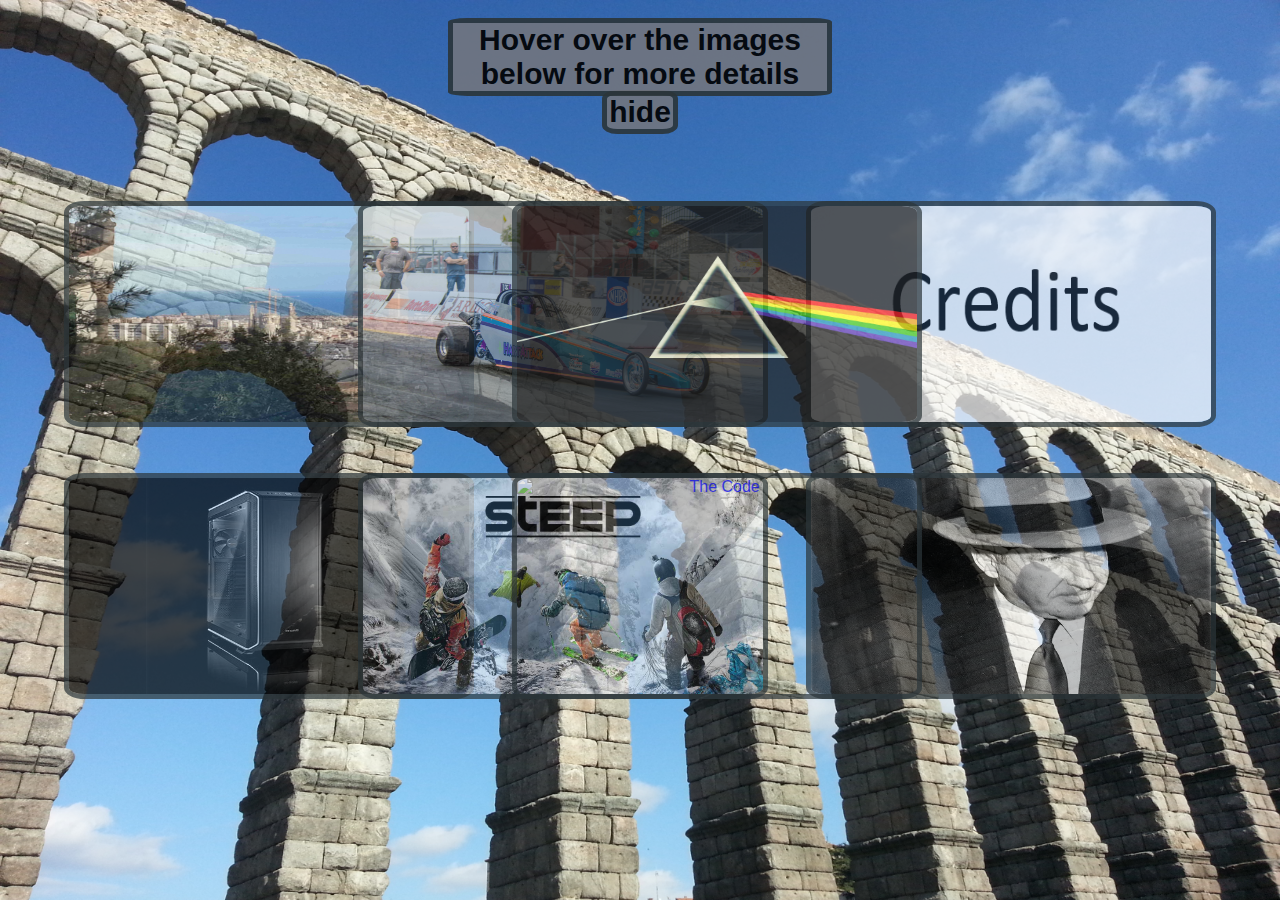
==== index.html @ 281cc941 "Added the entire website" ====
<!DOCTYPE HTML>
<!-- Home Page http://mrdoob.com/lab/javascript/effects/solitaire/index.html-->
<html>
<head>
      <link href='style.css' type='text/css' rel='stylesheet'/>
  <title> All things Dillan </title>
  <script src="https://ajax.googleapis.com/ajax/libs/jquery/3.2.1/jquery.min.js"></script>
  <div class="container">
</head>

<img src="Photos/RomanAquaduct.jpg" alt="background" id="RomanAquaduct">

<img src="Photos/Barcelona.jpg" alt="Photos from my spain trip" id="barcelona" title="Pictures from my Spain study abroad trip">

<img src="Photos/darkbasepro900.jpg" alt="Computer Setup" id="darkbasepro900" title="Custom built pc setup">

<img src="Photos/steep-ncsa-og-image.jpg" alt="Games I play" id="steep" title="Video games I play">

<img src="Photos/dragracing.jpg" alt="Drag Racing" id="dragracing" title="Drag Racing">
<a href="https://csp-nuames-jsimonsen.github.io/wd-6/Dillan_Hart/music">
<img src="Photos/darkside.jpg" alt="Music I like" id="darkside" title="Music I listen to">
</a>
<a href="https://csp-nuames-jsimonsen.github.io/wd-6/Dillan_Hart/code1">
  <img src="http://www.effectiveui.com/blog/wp-content/uploads/2016/01/html-css.jpg" alt="The Code" id="html" title="All of my code">
</a>

<a href="https://csp-nuames-jsimonsen.github.io/wd-6/Dillan_Hart/TonySpagoni">
  <img src="Photos/Tony Spagoni.jpg" alt="The Best Mobsta Eva" id="tony" title="The wild tale of Tony Spagoni">
</a>

<img src="Photos/Credits.PNG" alt="credits" id="credits" title="Credits">



<script>
$(document).ready(function(){
    $("#hide").click(function(){
        $("#header").hide();
    });
    $("#hide").click(function(){
        $("#hide").hide();
    });
    $("#show").click(function(){
        $("#header").show();
    });
});
</script>
<input type="button" id="hide" value="hide">
<div id="header">
  Hover over the images below for more details
</div>
<body style="text-align:center;">



</div>
</html>

<footer>

</Footer>
---- style.css ----
* {
	margin: 0;
	padding: 0;
}
#hide{
	position: absolute;
	top: 10%;
	left:47%;
	right: 47%;
	font-size: 30px;
	font-weight: bold;
	font-family: 'Raleway', sans-serif;
		background-color: rgb(113,117,127);
	border:5px solid rgb(43,53,57);
	border-radius: 20%;
	opacity: 0.9;
}

#hide:hover{
	font-size: 40px;
	font-weight: bold;
	font-family: 'Raleway', sans-serif;
	background-color: rgb(63,67,77);
	border:5px solid rgb(43,53,57);
	border-radius: 20%;
}

#header {
	position: absolute;
	top: 2%;
	background-color: rgb(113,117,127);
	font-size: 30px;
	font-weight: bold;
		font-family: 'Raleway', sans-serif;
		left: 35%;
		right: 35%;
	border-radius: 5%;
	border:5px solid rgb(43,53,57);
	opacity: 0.9;
}


#barcelona{
	opacity: 0; transition: opacity 2s;
  position: absolute;
  opacity: 0.7;
  transition: 0.1s;
  left: 5%;
  top: 22.3%;
  height: 216px;
  width: 400px;
  border-radius: 5%;
  border:5px solid rgb(43,53,57);
	z-index: 46;
}



#barcelona:hover {
    position: absolute;
    opacity: 1;
    transition: 0.1s;
    left: 4%;
		top: 21.5%;
    height: 232.2px;
    width: 440px;
		z-index: 100;
}

#darkbasepro900{
  position: absolute;
  opacity: 0.7;
  transition: 0.1s;
  left: 5%;
  bottom: 22.3%;
  height: 216px;
  width: 400px;
  border-radius: 5%;
  border:5px solid rgb(43,53,57);
	z-index: 47;
}



#darkbasepro900:hover {
    position: absolute;
    opacity: 1;
    transition: 0.1s;
    left: 4%;
		bottom: 21.5%;
    height: 232.2px;
    width: 440px;
		z-index: 100;
}

#steep{
  position: absolute;
  opacity: 0.7;
  transition: 0.1s;
  left: 28%;
  bottom: 22.3%;
  height: 216px;
  width: 400px;
  border-radius: 5%;
  border:5px solid rgb(43,53,57);
	z-index: 48;
}



#steep:hover {
    position: absolute;
    opacity: 1;
    transition: 0.1s;
    left: 27%;
		bottom: 21.5%;
    height: 232.2px;
    width: 440px;
		z-index: 100;
}

#dragracing{
  position: absolute;
  opacity: 0.7;
  transition: 0.1s;
  left: 28%;
  top: 22.3%;
  height: 216px;
  width: 400px;
  border-radius: 5%;
  border:5px solid rgb(43,53,57);
	z-index: 49;
}



#dragracing:hover {
    position: absolute;
    opacity: 1;
    transition: 0.1s;
    left: 27%;
		top: 21.5%;
    height: 232.2px;
    width: 440px;
		z-index: 100;
}

#darkside{
  position: absolute;
  opacity: 0.7;
  transition: 0.1s;
  right: 28%;
  top: 22.3%;
  height: 216px;
  width: 400px;
  border-radius: 5%;
  border:5px solid rgb(43,53,57);
			z-index: 50;
}

#darkside:hover {
    position: absolute;
    opacity: 1;
    transition: 0.1s;
    right: 27%;
		top: 21.5%;
    height: 232.2px;
    width: 440px;
		z-index: 100;
}
#html{
  position: absolute;
  opacity: 0.7;
  transition: 0.1s;
  right: 28%;
  bottom: 22.3%;
  height: 216px;
  width: 400px;
  border-radius: 5%;
  border:5px solid rgb(43,53,57);
			z-index: 50;
}

#html:hover {
    position: absolute;
    opacity: 1;
    transition: 0.1s;
    right: 27%;
		bottom: 21.5%;
    height: 232.2px;
    width: 440px;
		z-index: 100;
}

#tony{
	opacity: 0; transition: opacity 2s;
  position: absolute;
  opacity: 0.7;
  transition: 0.1s;
  right: 5%;
  bottom: 22.3%;
  height: 216px;
  width: 400px;
  border-radius: 5%;
  border:5px solid rgb(43,53,57);
	z-index: 46;
}



#tony:hover {
    position: absolute;
    opacity: 1;
    transition: 0.1s;
    right: 4%;
		bottom: 21.5%;
    height: 232.2px;
    width: 440px;
		z-index: 100;
}

#credits{
	opacity: 0; transition: opacity 2s;
  position: absolute;
  opacity: 0.7;
  transition: 0.1s;
  right: 5%;
  top: 22.3%;
  height: 216px;
  width: 400px;
  border-radius: 5%;
  border:5px solid rgb(43,53,57);
	z-index: 46;
}



#Credits:hover {
    position: absolute;
    opacity: 1;
    transition: 0.1s;
    right: 4%;
		top: 21.5%;
    height: 232.2px;
    width: 440px;
		z-index: 100;
}

#RomanAquaduct{
  position: absolute;
  z-index: -1;
  width:100%;
  height:100%;
  top: 0%;
  left: 0%;
  opacity: 1;
}


body {
  background-color: rgba(0,100,255,0.65);
	font-family: 'Raleway', sans-serif;
	overflow: hidden;
}




h1 {
  color: #fff;
  font-family: 'LucidaConsole', monospace;
  font-size: 52px;
  font-weight: 900;
  text-align: center;
  text-shadow: 0px 2px 4px rgba(34,62,66,.75);
}

table {
    border-collapse: collapse;
}

table, td, th {
    border: 1px solid black;
}
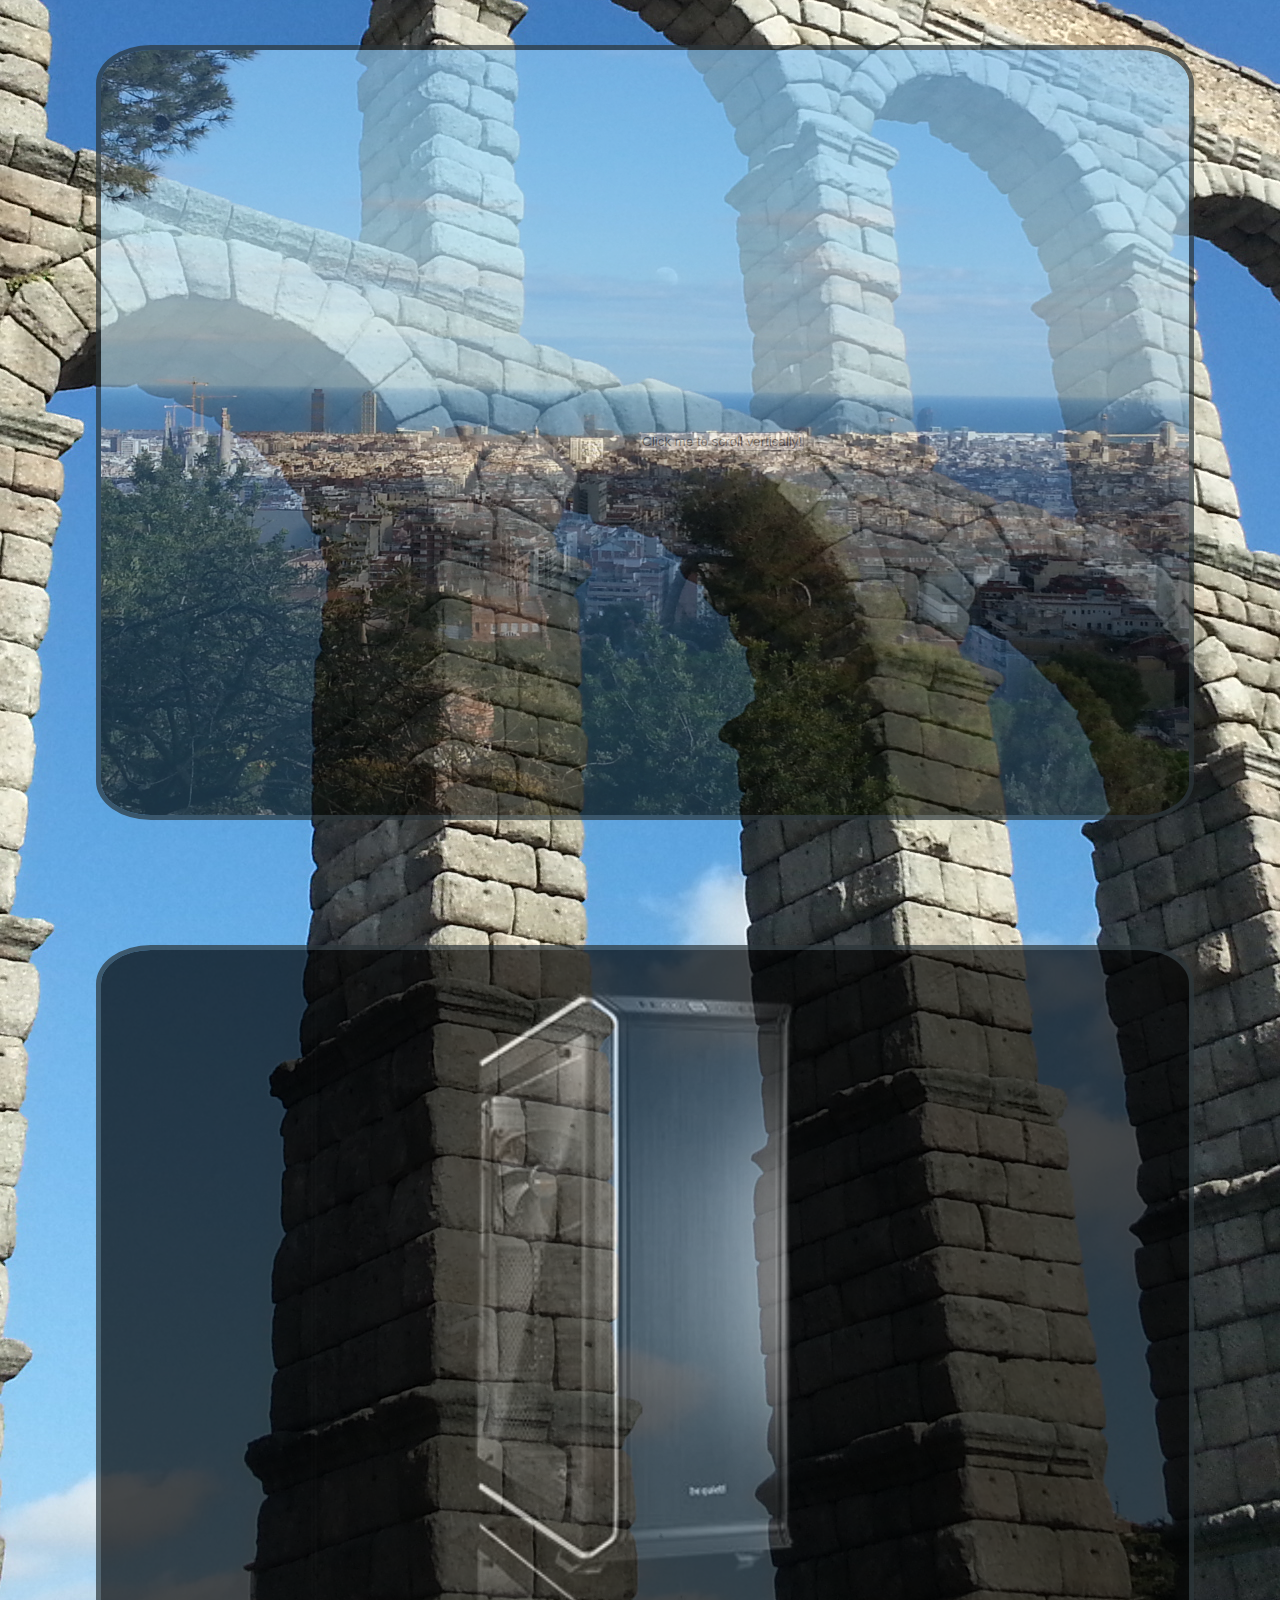
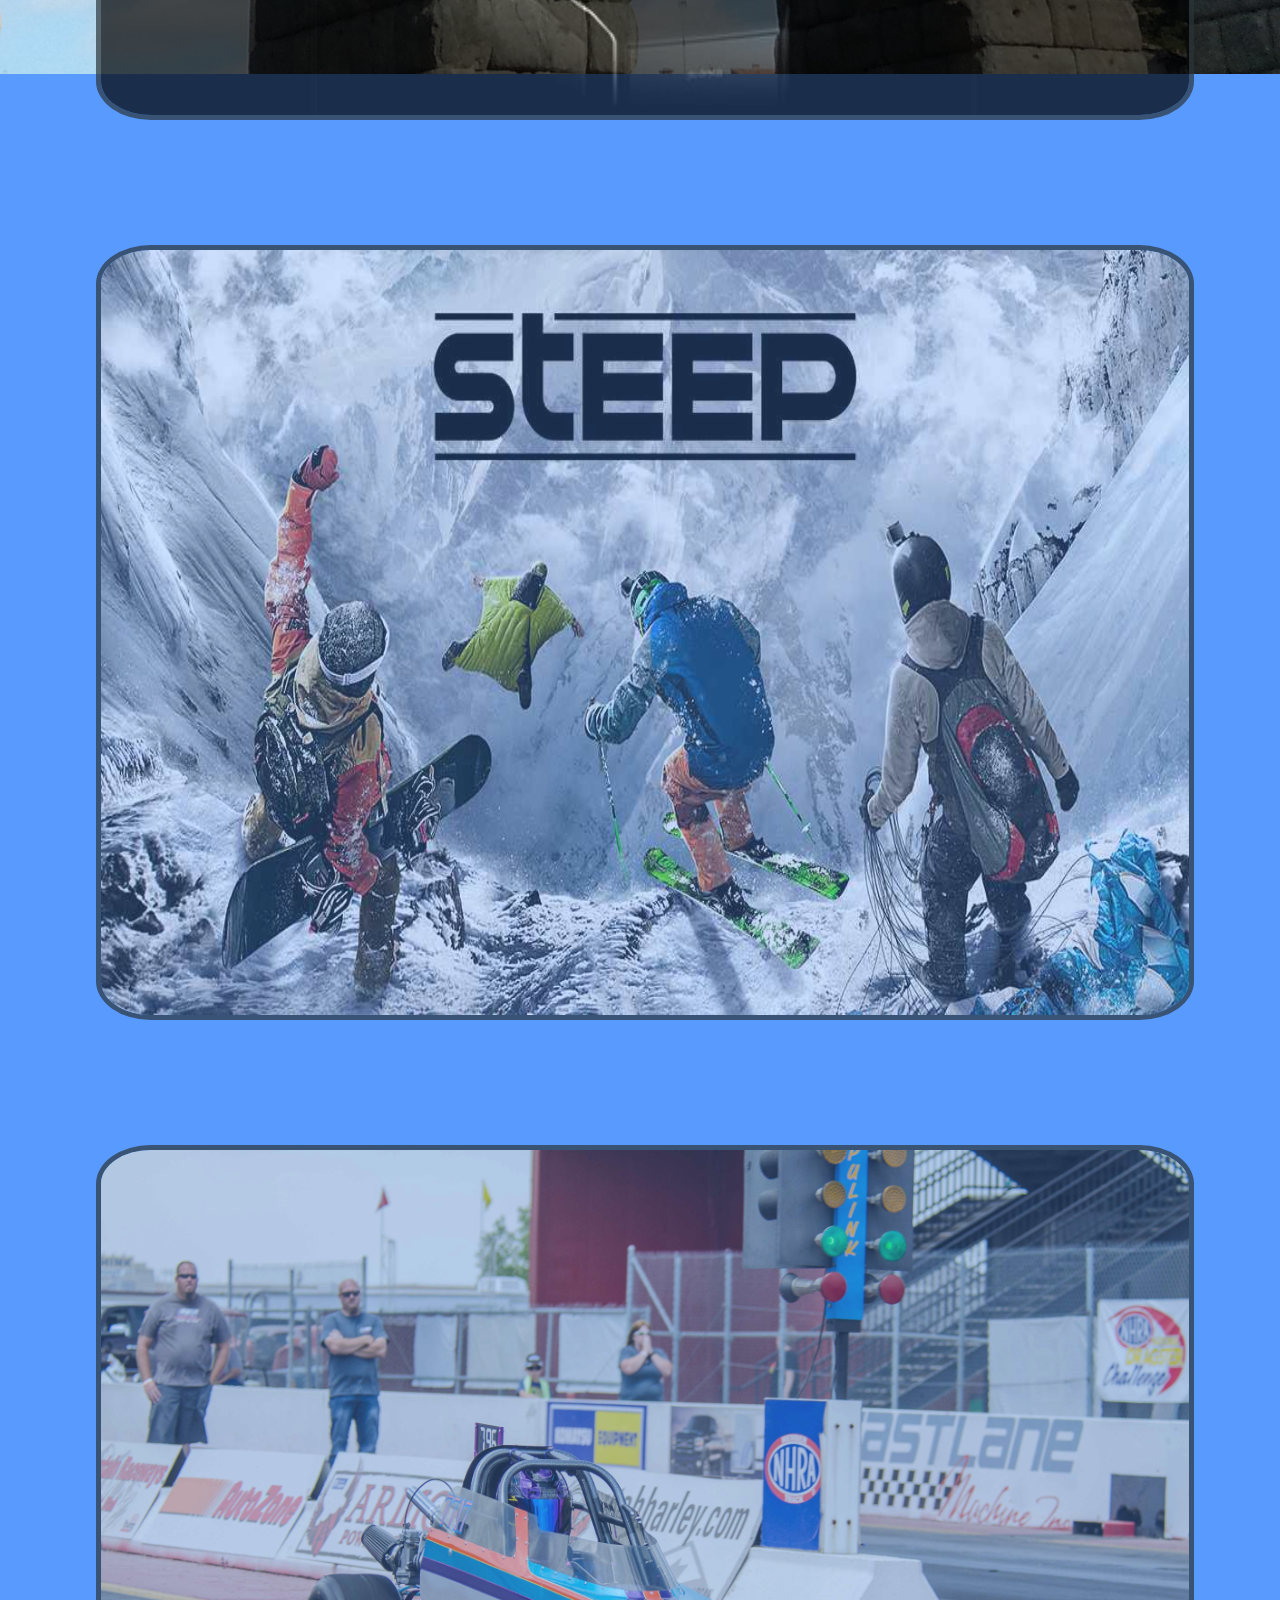
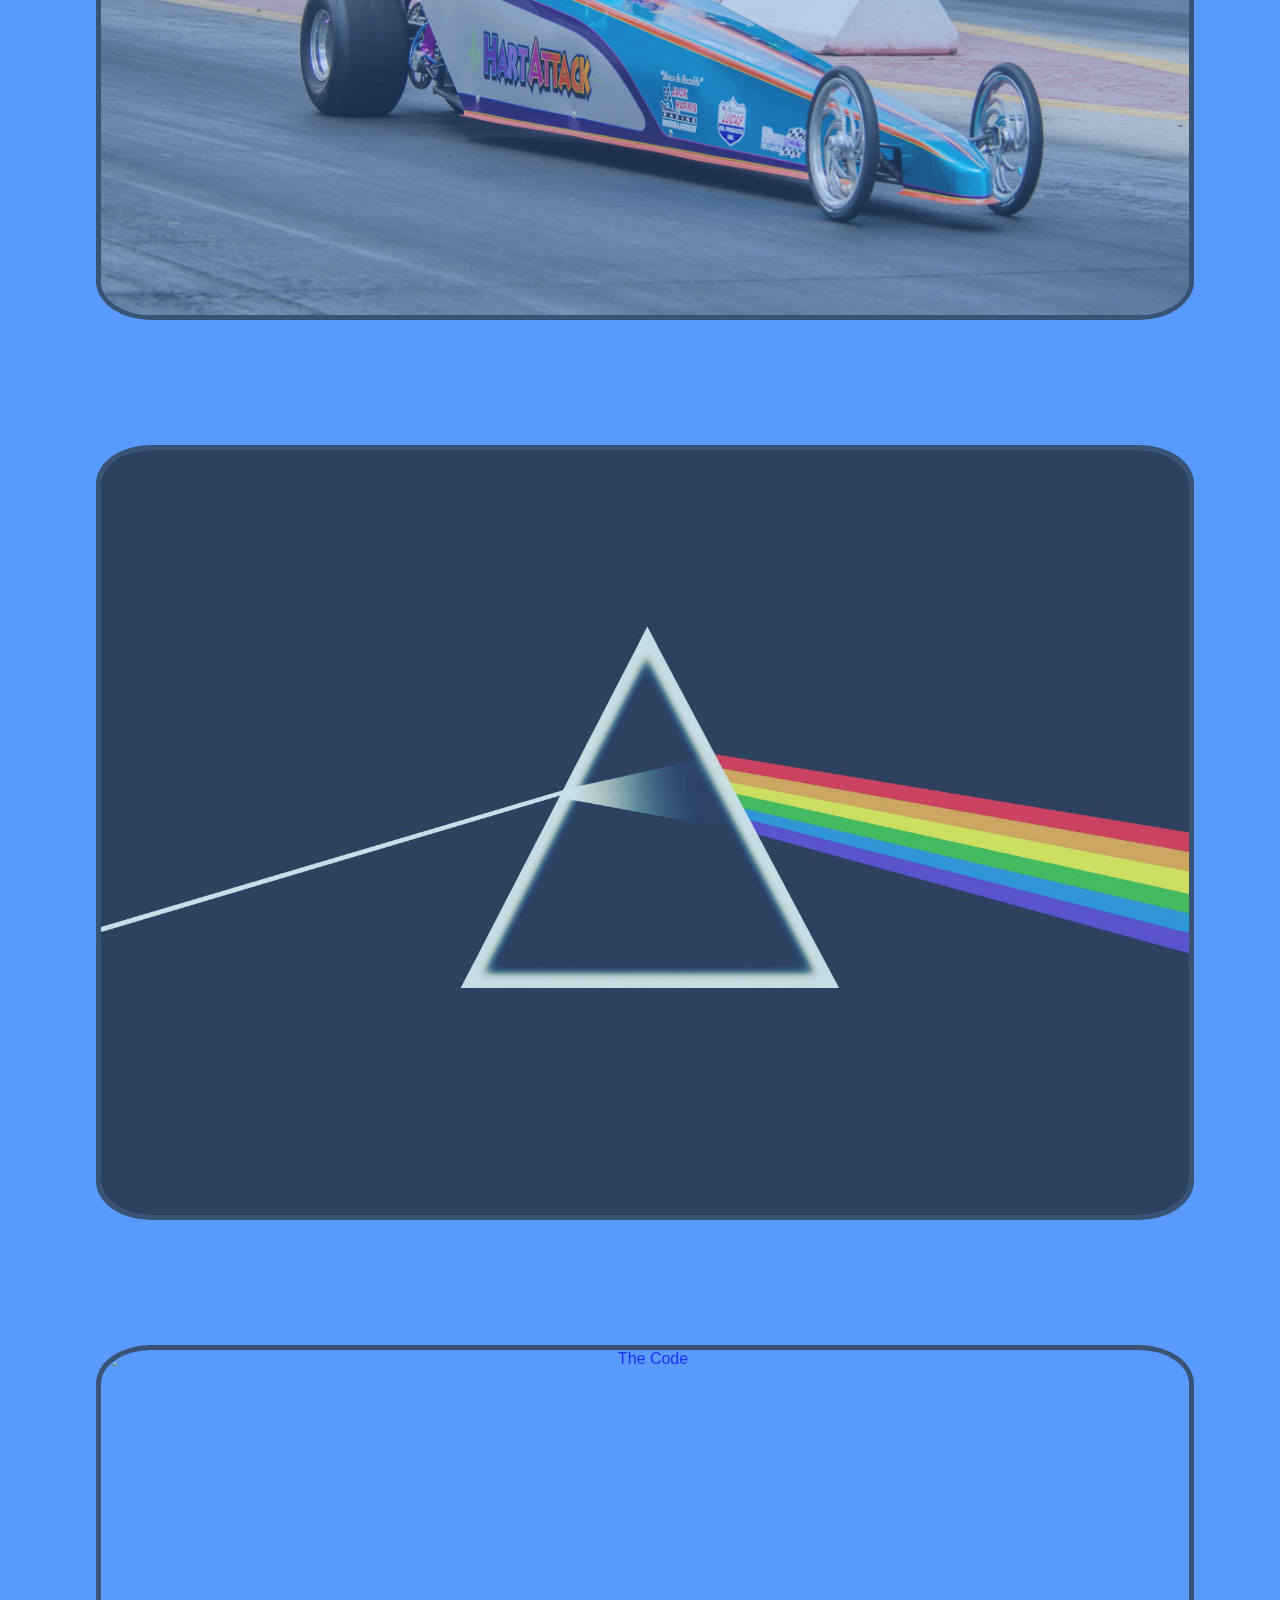
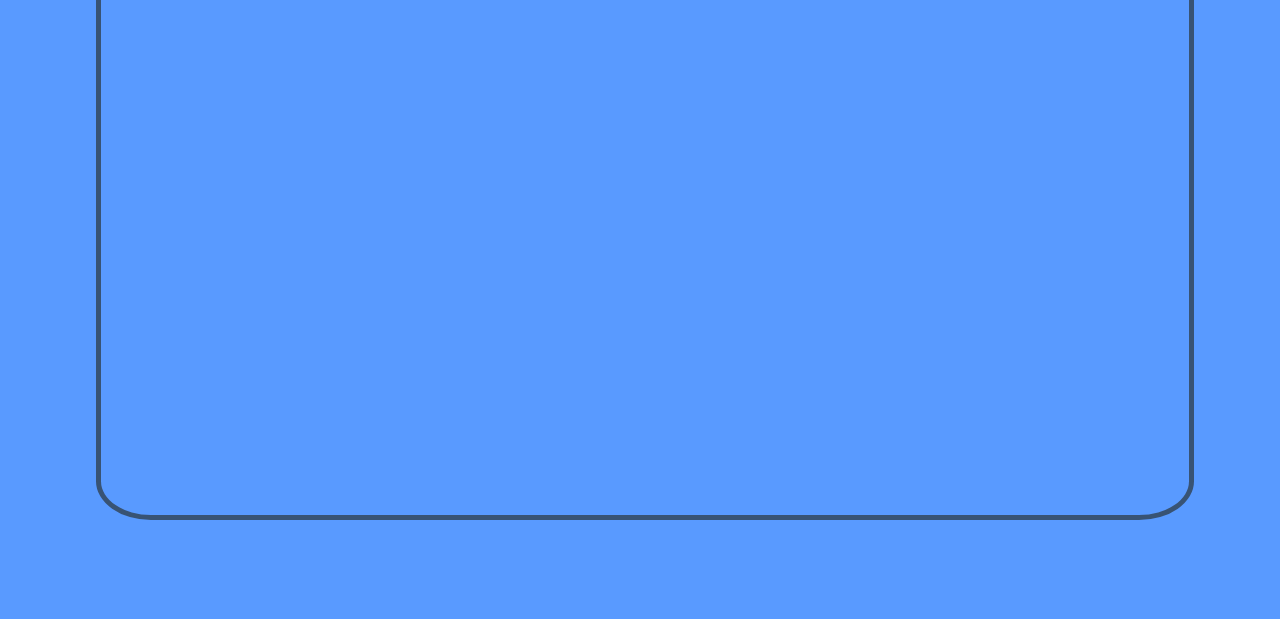
==== commit c8c57e78: "work" ====
--- a/index.html
+++ b/index.html
@@ -8,50 +8,25 @@
   <div class="container">
 </head>
 
-<img src="Photos/RomanAquaduct.jpg" alt="background" id="RomanAquaduct">
-
 <img src="Photos/Barcelona.jpg" alt="Photos from my spain trip" id="barcelona" title="Pictures from my Spain study abroad trip">
-
+<button onclick="scrollWin()" style="position:fixed;" id="scrolld">Click me to scroll vertically!</button>
+<br><br>
 <img src="Photos/darkbasepro900.jpg" alt="Computer Setup" id="darkbasepro900" title="Custom built pc setup">
 
 <img src="Photos/steep-ncsa-og-image.jpg" alt="Games I play" id="steep" title="Video games I play">
 
 <img src="Photos/dragracing.jpg" alt="Drag Racing" id="dragracing" title="Drag Racing">
-<a href="https://csp-nuames-jsimonsen.github.io/wd-6/Dillan_Hart/music">
+<a href="https://dillanhart.github.io/dillanhart/music">
 <img src="Photos/darkside.jpg" alt="Music I like" id="darkside" title="Music I listen to">
 </a>
-<a href="https://csp-nuames-jsimonsen.github.io/wd-6/Dillan_Hart/code1">
+<a href="https://dillanhart.github.io/dillanhart/code1">
   <img src="http://www.effectiveui.com/blog/wp-content/uploads/2016/01/html-css.jpg" alt="The Code" id="html" title="All of my code">
 </a>
+<img src="Photos/Barcelona.jpg" id="hidden">
 
-<a href="https://csp-nuames-jsimonsen.github.io/wd-6/Dillan_Hart/TonySpagoni">
-  <img src="Photos/Tony Spagoni.jpg" alt="The Best Mobsta Eva" id="tony" title="The wild tale of Tony Spagoni">
-</a>
-
-<img src="Photos/Credits.PNG" alt="credits" id="credits" title="Credits">
-
-
-
-<script>
-$(document).ready(function(){
-    $("#hide").click(function(){
-        $("#header").hide();
-    });
-    $("#hide").click(function(){
-        $("#hide").hide();
-    });
-    $("#show").click(function(){
-        $("#header").show();
-    });
-});
-</script>
-<input type="button" id="hide" value="hide">
-<div id="header">
-  Hover over the images below for more details
-</div>
 <body style="text-align:center;">
 
-
+</script>
 
 </div>
 </html>
--- a/style.css
+++ b/style.css
@@ -2,265 +2,216 @@
 	margin: 0;
 	padding: 0;
 }
-#hide{
-	position: absolute;
-	top: 10%;
-	left:47%;
-	right: 47%;
-	font-size: 30px;
-	font-weight: bold;
-	font-family: 'Raleway', sans-serif;
-		background-color: rgb(113,117,127);
-	border:5px solid rgb(43,53,57);
-	border-radius: 20%;
-	opacity: 0.9;
-}
-
-#hide:hover{
-	font-size: 40px;
-	font-weight: bold;
-	font-family: 'Raleway', sans-serif;
-	background-color: rgb(63,67,77);
-	border:5px solid rgb(43,53,57);
-	border-radius: 20%;
-}
-
-#header {
-	position: absolute;
-	top: 2%;
-	background-color: rgb(113,117,127);
-	font-size: 30px;
-	font-weight: bold;
-		font-family: 'Raleway', sans-serif;
-		left: 35%;
-		right: 35%;
-	border-radius: 5%;
-	border:5px solid rgb(43,53,57);
-	opacity: 0.9;
-}
-
-
+
+#hidden{
+	position: absolute;
+  opacity: 0;
+  transition: 0.1s;
+  left: 7.5%;
+  top: 600%;
+  height: 1%;
+  width: 85%;
+  border-radius: 5%;
+  border:5px solid rgb(43,53,57);
+	z-index: 47;
+}
 #barcelona{
-	opacity: 0; transition: opacity 2s;
-  position: absolute;
+	position: absolute;
   opacity: 0.7;
   transition: 0.1s;
-  left: 5%;
-  top: 22.3%;
-  height: 216px;
-  width: 400px;
+  left: 7.5%;
+  top: 5%;
+  height: 85%;
+  width: 85%;
   border-radius: 5%;
   border:5px solid rgb(43,53,57);
-	z-index: 46;
-}
-
-
+	z-index: 47;
+}
 
 #barcelona:hover {
     position: absolute;
     opacity: 1;
     transition: 0.1s;
-    left: 4%;
-		top: 21.5%;
-    height: 232.2px;
-    width: 440px;
+    left: 3%;
+		top: 3%;
+    height: 94%;
+    width: 94%;
 		z-index: 100;
 }
 
+
 #darkbasepro900{
-  position: absolute;
-  opacity: 0.7;
-  transition: 0.1s;
-  left: 5%;
-  bottom: 22.3%;
-  height: 216px;
-  width: 400px;
-  border-radius: 5%;
-  border:5px solid rgb(43,53,57);
+	position: absolute;
+	opacity: 0.7;
+	transition: 0.1s;
+	left: 7.5%;
+	top: 105%;
+	height: 85%;
+	width: 85%;
+	border-radius: 5%;
+	border:5px solid rgb(43,53,57);
 	z-index: 47;
 }
 
 
 
 #darkbasepro900:hover {
-    position: absolute;
-    opacity: 1;
-    transition: 0.1s;
-    left: 4%;
-		bottom: 21.5%;
-    height: 232.2px;
-    width: 440px;
-		z-index: 100;
+	position: absolute;
+	opacity: 1;
+	transition: 0.1s;
+	left: 3%;
+	top: 103%;
+	height: 94%;
+	width: 94%;
+	z-index: 100;
 }
 
 #steep{
-  position: absolute;
-  opacity: 0.7;
-  transition: 0.1s;
-  left: 28%;
-  bottom: 22.3%;
-  height: 216px;
-  width: 400px;
-  border-radius: 5%;
-  border:5px solid rgb(43,53,57);
-	z-index: 48;
+	position: absolute;
+	opacity: 0.7;
+	transition: 0.1s;
+	left: 7.5%;
+	top: 205%;
+	height: 85%;
+	width: 85%;
+	border-radius: 5%;
+	border:5px solid rgb(43,53,57);
+	z-index: 47;
 }
 
 
 
 #steep:hover {
-    position: absolute;
-    opacity: 1;
-    transition: 0.1s;
-    left: 27%;
-		bottom: 21.5%;
-    height: 232.2px;
-    width: 440px;
-		z-index: 100;
+	position: absolute;
+	opacity: 1;
+	transition: 0.1s;
+	left: 3%;
+	top: 203%;
+	height: 94%;
+	width: 94%;
+	z-index: 100;
 }
 
 #dragracing{
-  position: absolute;
-  opacity: 0.7;
-  transition: 0.1s;
-  left: 28%;
-  top: 22.3%;
-  height: 216px;
-  width: 400px;
-  border-radius: 5%;
-  border:5px solid rgb(43,53,57);
-	z-index: 49;
+	position: absolute;
+	opacity: 0.7;
+	transition: 0.1s;
+	left: 7.5%;
+	top: 305%;
+	height: 85%;
+	width: 85%;
+	border-radius: 5%;
+	border:5px solid rgb(43,53,57);
+	z-index: 47;
 }
 
 
 
 #dragracing:hover {
-    position: absolute;
-    opacity: 1;
-    transition: 0.1s;
-    left: 27%;
-		top: 21.5%;
-    height: 232.2px;
-    width: 440px;
-		z-index: 100;
+	position: absolute;
+	opacity: 1;
+	transition: 0.1s;
+	left: 3%;
+	top: 303%;
+	height: 94%;
+	width: 94%;
+	z-index: 100;
 }
 
 #darkside{
-  position: absolute;
-  opacity: 0.7;
-  transition: 0.1s;
-  right: 28%;
-  top: 22.3%;
-  height: 216px;
-  width: 400px;
-  border-radius: 5%;
-  border:5px solid rgb(43,53,57);
-			z-index: 50;
+	position: absolute;
+	opacity: 0.7;
+	transition: 0.1s;
+	left: 7.5%;
+	top: 405%;
+	height: 85%;
+	width: 85%;
+	border-radius: 5%;
+	border:5px solid rgb(43,53,57);
+	z-index: 47;
 }
 
 #darkside:hover {
-    position: absolute;
-    opacity: 1;
-    transition: 0.1s;
-    right: 27%;
-		top: 21.5%;
-    height: 232.2px;
-    width: 440px;
-		z-index: 100;
+	position: absolute;
+	opacity: 1;
+	transition: 0.1s;
+	left: 3%;
+	top: 403%;
+	height: 94%;
+	width: 94%;
+	z-index: 100;
 }
 #html{
-  position: absolute;
-  opacity: 0.7;
-  transition: 0.1s;
-  right: 28%;
-  bottom: 22.3%;
-  height: 216px;
-  width: 400px;
-  border-radius: 5%;
-  border:5px solid rgb(43,53,57);
-			z-index: 50;
-}
+	position: absolute;
+	opacity: 0.7;
+	transition: 0.1s;
+	left: 7.5%;
+	top: 505%;
+	height: 85%;
+	width: 85%;
+	border-radius: 5%;
+	border:5px solid rgb(43,53,57);
+	z-index: 47;
+}
+
 
 #html:hover {
-    position: absolute;
-    opacity: 1;
-    transition: 0.1s;
-    right: 27%;
-		bottom: 21.5%;
-    height: 232.2px;
-    width: 440px;
-		z-index: 100;
+	position: absolute;
+	opacity: 1;
+	transition: 0.1s;
+	left: 3%;
+	top: 503%;
+	height: 94%;
+	width: 94%;
+	z-index: 100;
 }
 
 #tony{
-	opacity: 0; transition: opacity 2s;
-  position: absolute;
-  opacity: 0.7;
-  transition: 0.1s;
-  right: 5%;
-  bottom: 22.3%;
-  height: 216px;
-  width: 400px;
-  border-radius: 5%;
-  border:5px solid rgb(43,53,57);
-	z-index: 46;
+	position: absolute;
+	opacity: 0.7;
+	transition: 0.1s;
+	left: 7.5%;
+	top: 605%;
+	height: 85%;
+	width: 85%;
+	border-radius: 5%;
+	border:5px solid rgb(43,53,57);
+	z-index: 47;
+}
 }
 
 
 
 #tony:hover {
-    position: absolute;
-    opacity: 1;
-    transition: 0.1s;
-    right: 4%;
-		bottom: 21.5%;
-    height: 232.2px;
-    width: 440px;
-		z-index: 100;
-}
-
-#credits{
-	opacity: 0; transition: opacity 2s;
-  position: absolute;
-  opacity: 0.7;
-  transition: 0.1s;
-  right: 5%;
-  top: 22.3%;
-  height: 216px;
-  width: 400px;
-  border-radius: 5%;
-  border:5px solid rgb(43,53,57);
-	z-index: 46;
-}
-
-
-
-#Credits:hover {
-    position: absolute;
-    opacity: 1;
-    transition: 0.1s;
-    right: 4%;
-		top: 21.5%;
-    height: 232.2px;
-    width: 440px;
-		z-index: 100;
-}
-
-#RomanAquaduct{
-  position: absolute;
-  z-index: -1;
-  width:100%;
-  height:100%;
-  top: 0%;
-  left: 0%;
-  opacity: 1;
-}
-
+	position: absolute;
+	opacity: 1;
+	transition: 0.1s;
+	left: 3%;
+	top: 603%;
+	height: 94%;
+	width: 94%;
+	z-index: 100;
+}
+
+
+
+html, body {
+	height: 100%;
+	width: 100%;
+}
 
 body {
+  background-image: url(Photos/RomanAquaduct.jpg);
+  background-repeat: no-repeat;
+  background-attachment: fixed;
+  background-position: center;
+	align-items: center;
   background-color: rgba(0,100,255,0.65);
+	display: flex;
 	font-family: 'Raleway', sans-serif;
-	overflow: hidden;
+	flex-direction: column;
+	justify-content: center;
+overflow: visible;
 }
 
 
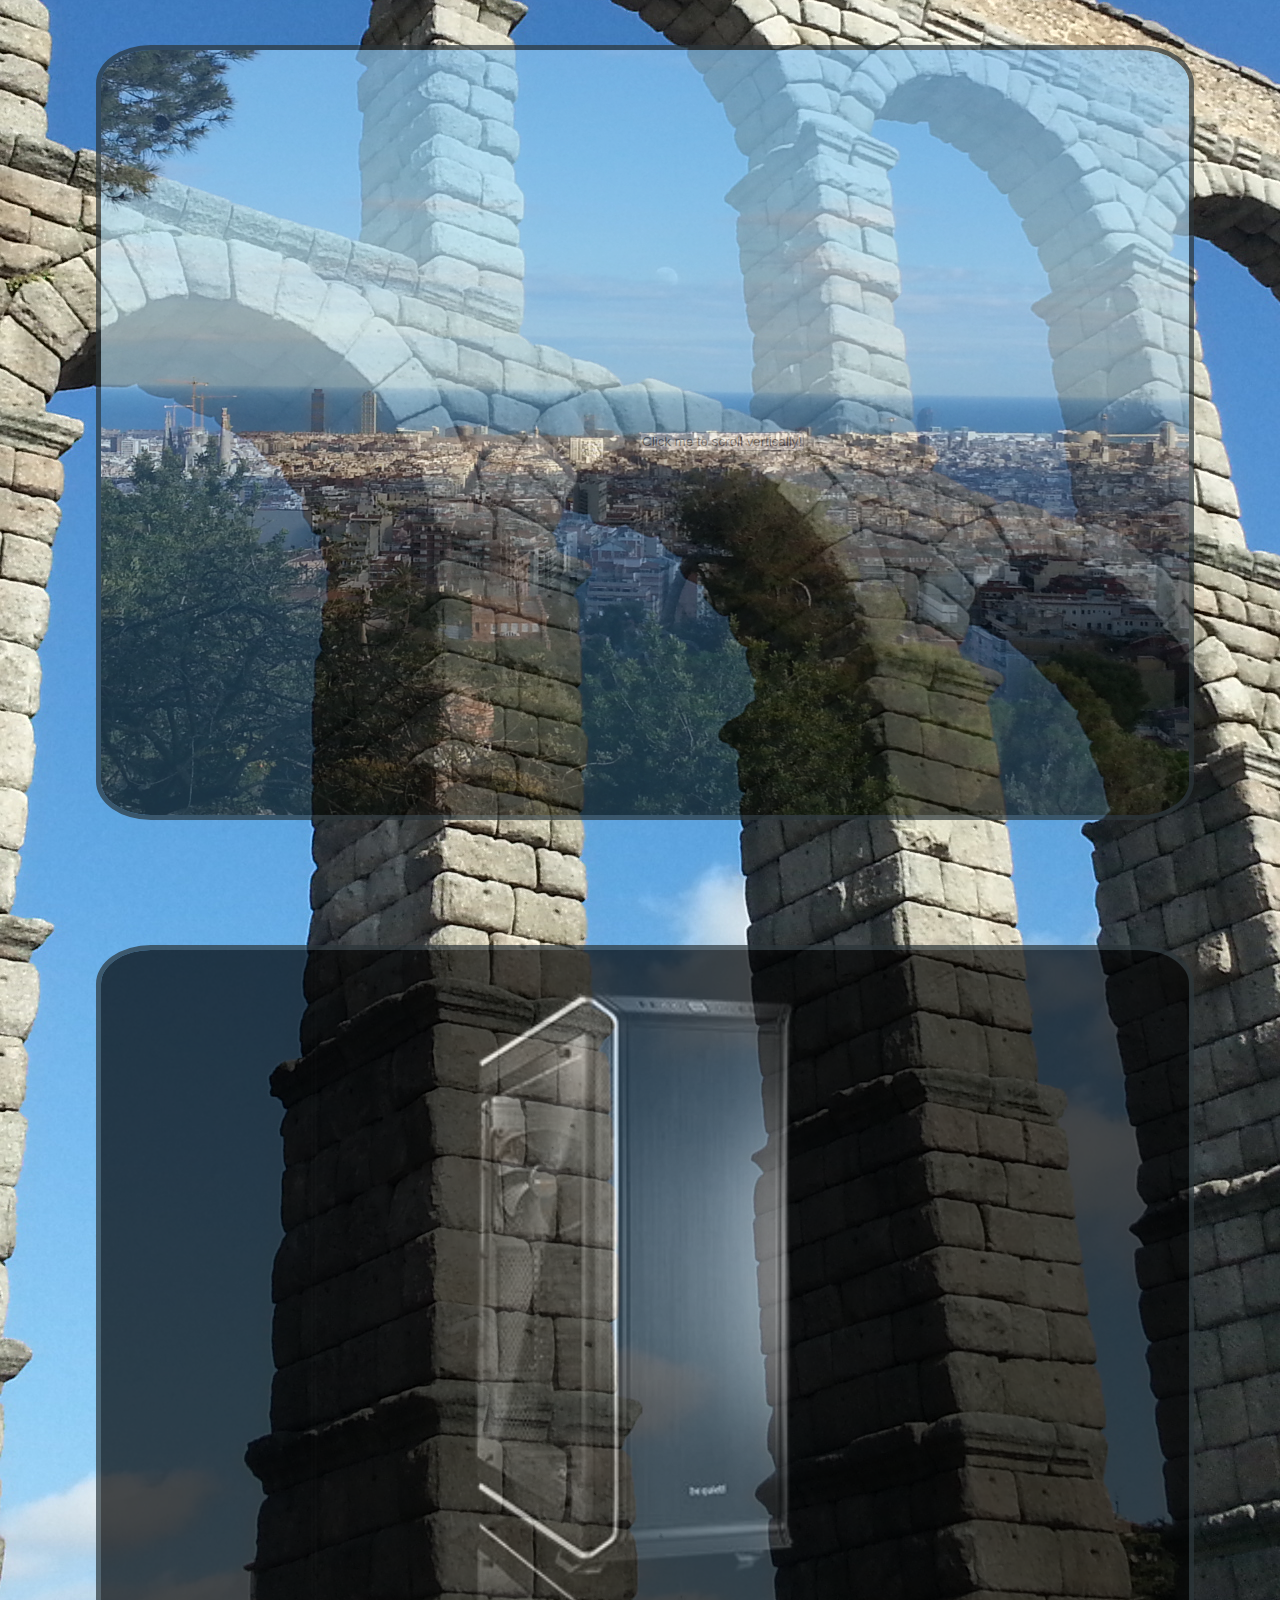
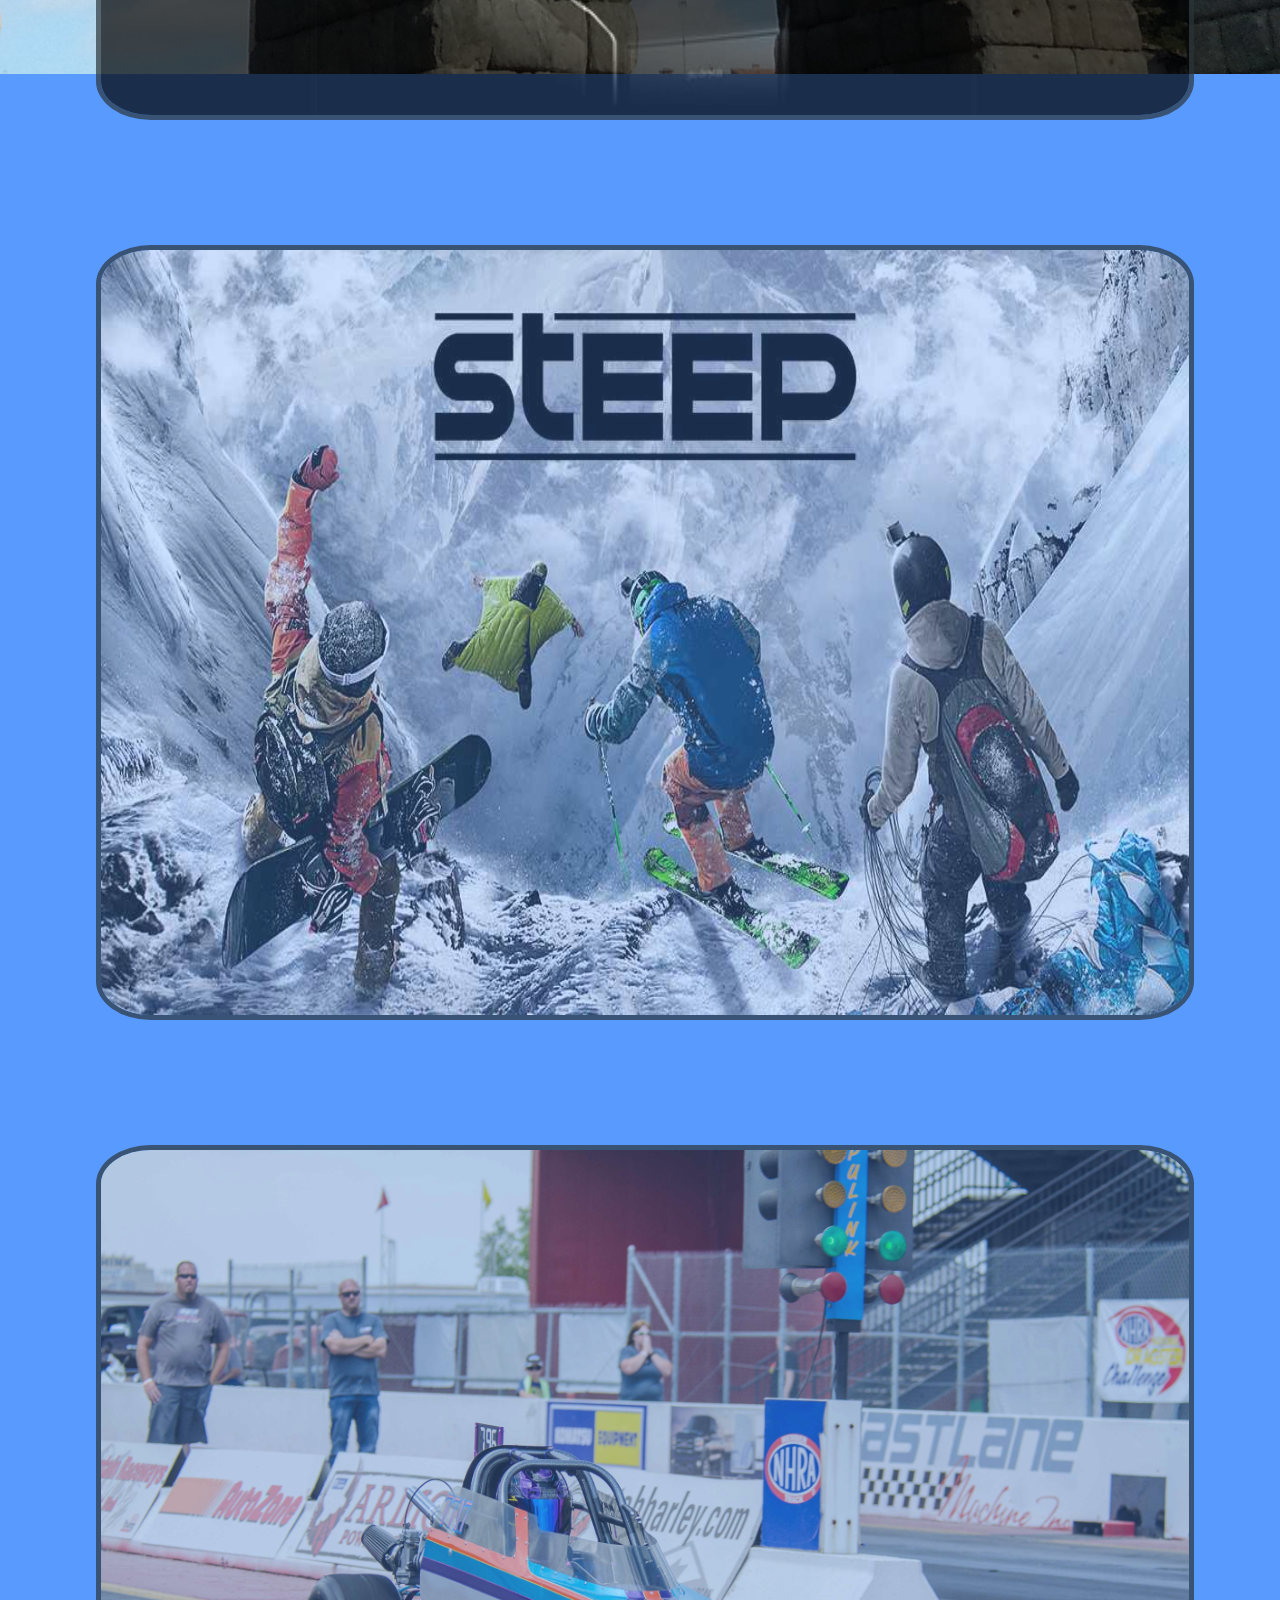
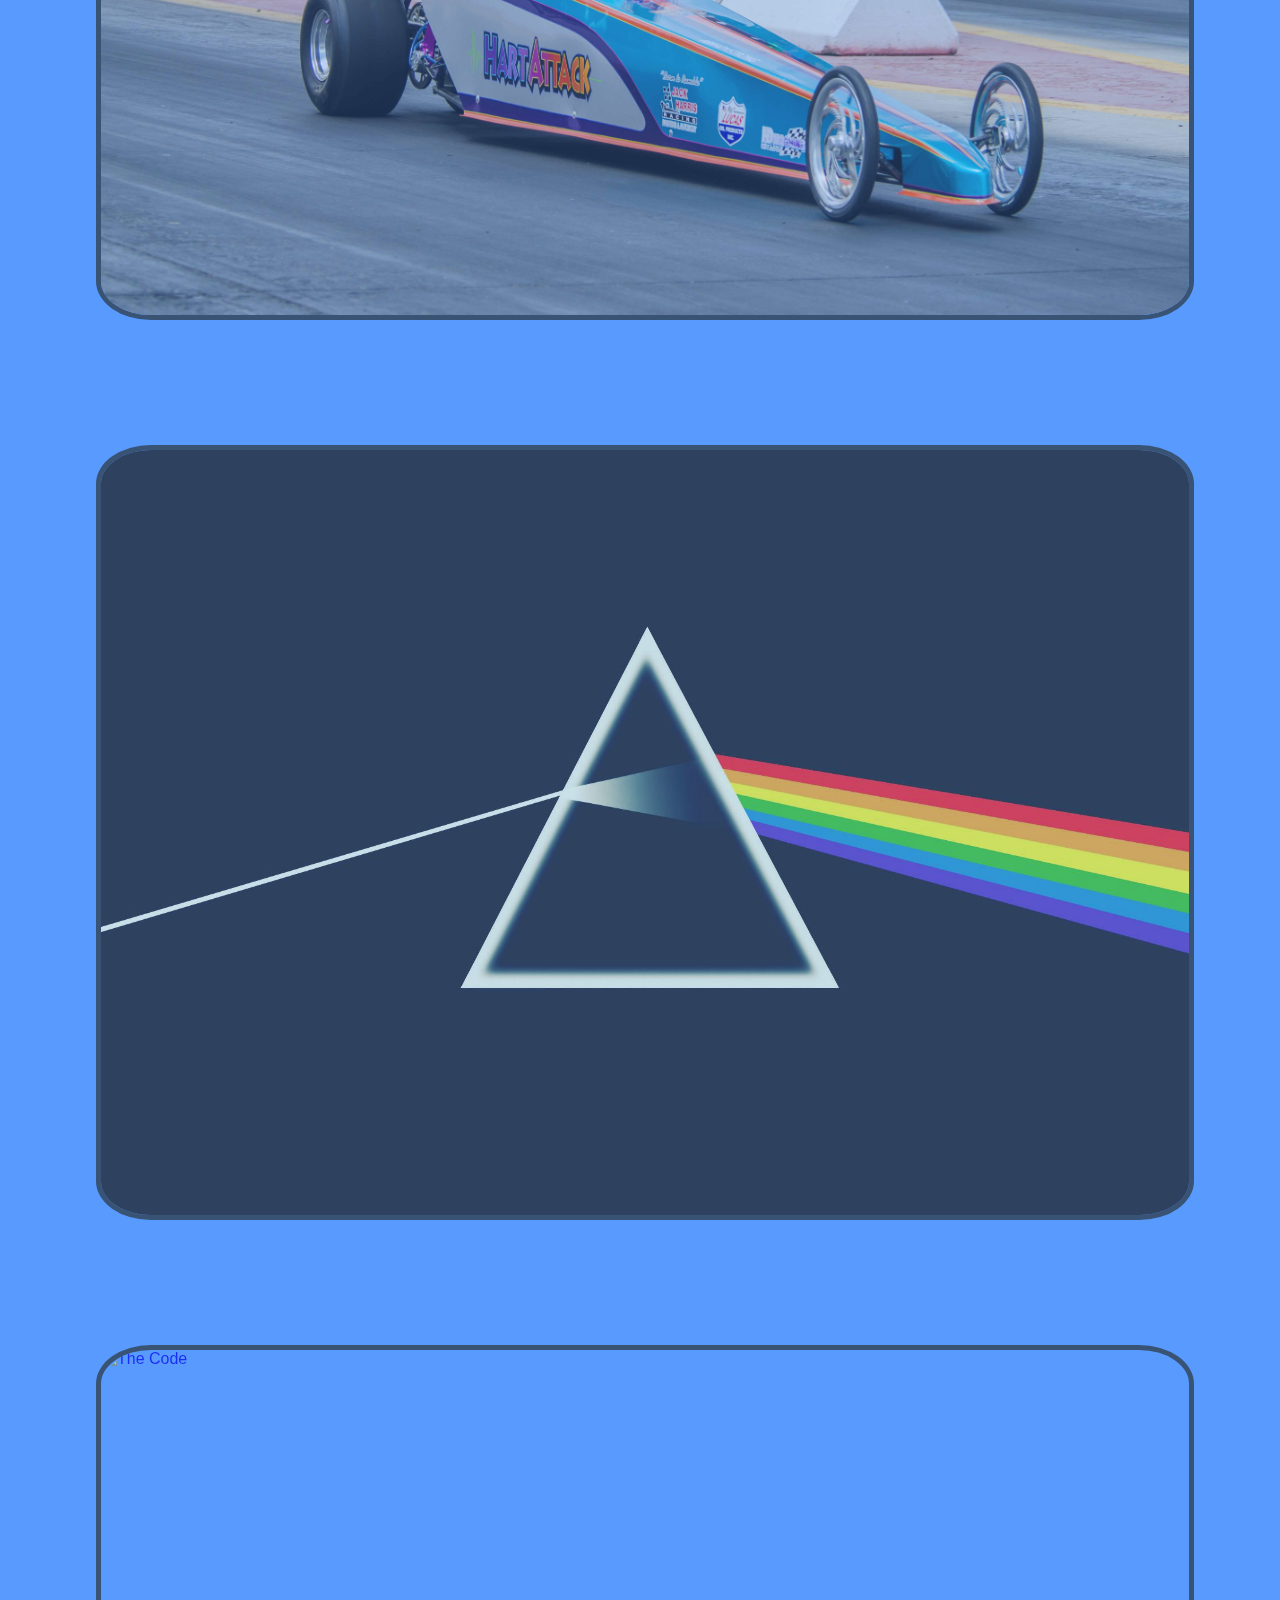
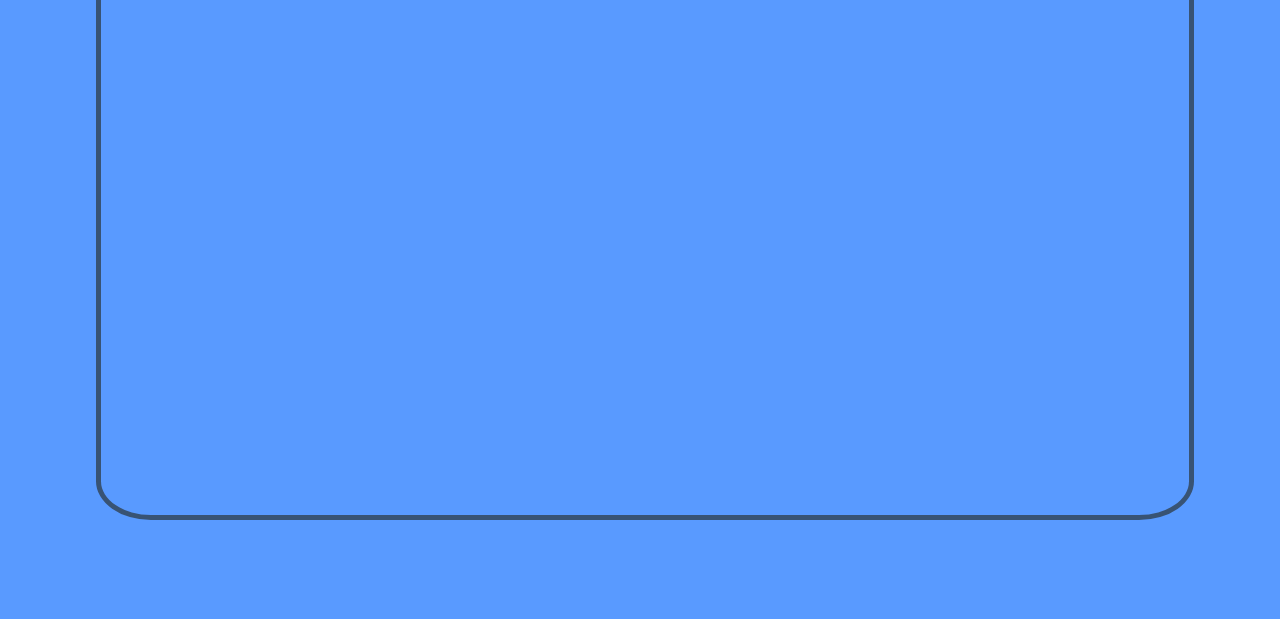
==== commit aeeaf4c2: "work" ====
--- a/index.html
+++ b/index.html
@@ -24,7 +24,6 @@
 </a>
 <img src="Photos/Barcelona.jpg" id="hidden">
 
-<body style="text-align:center;">
 
 </script>
 
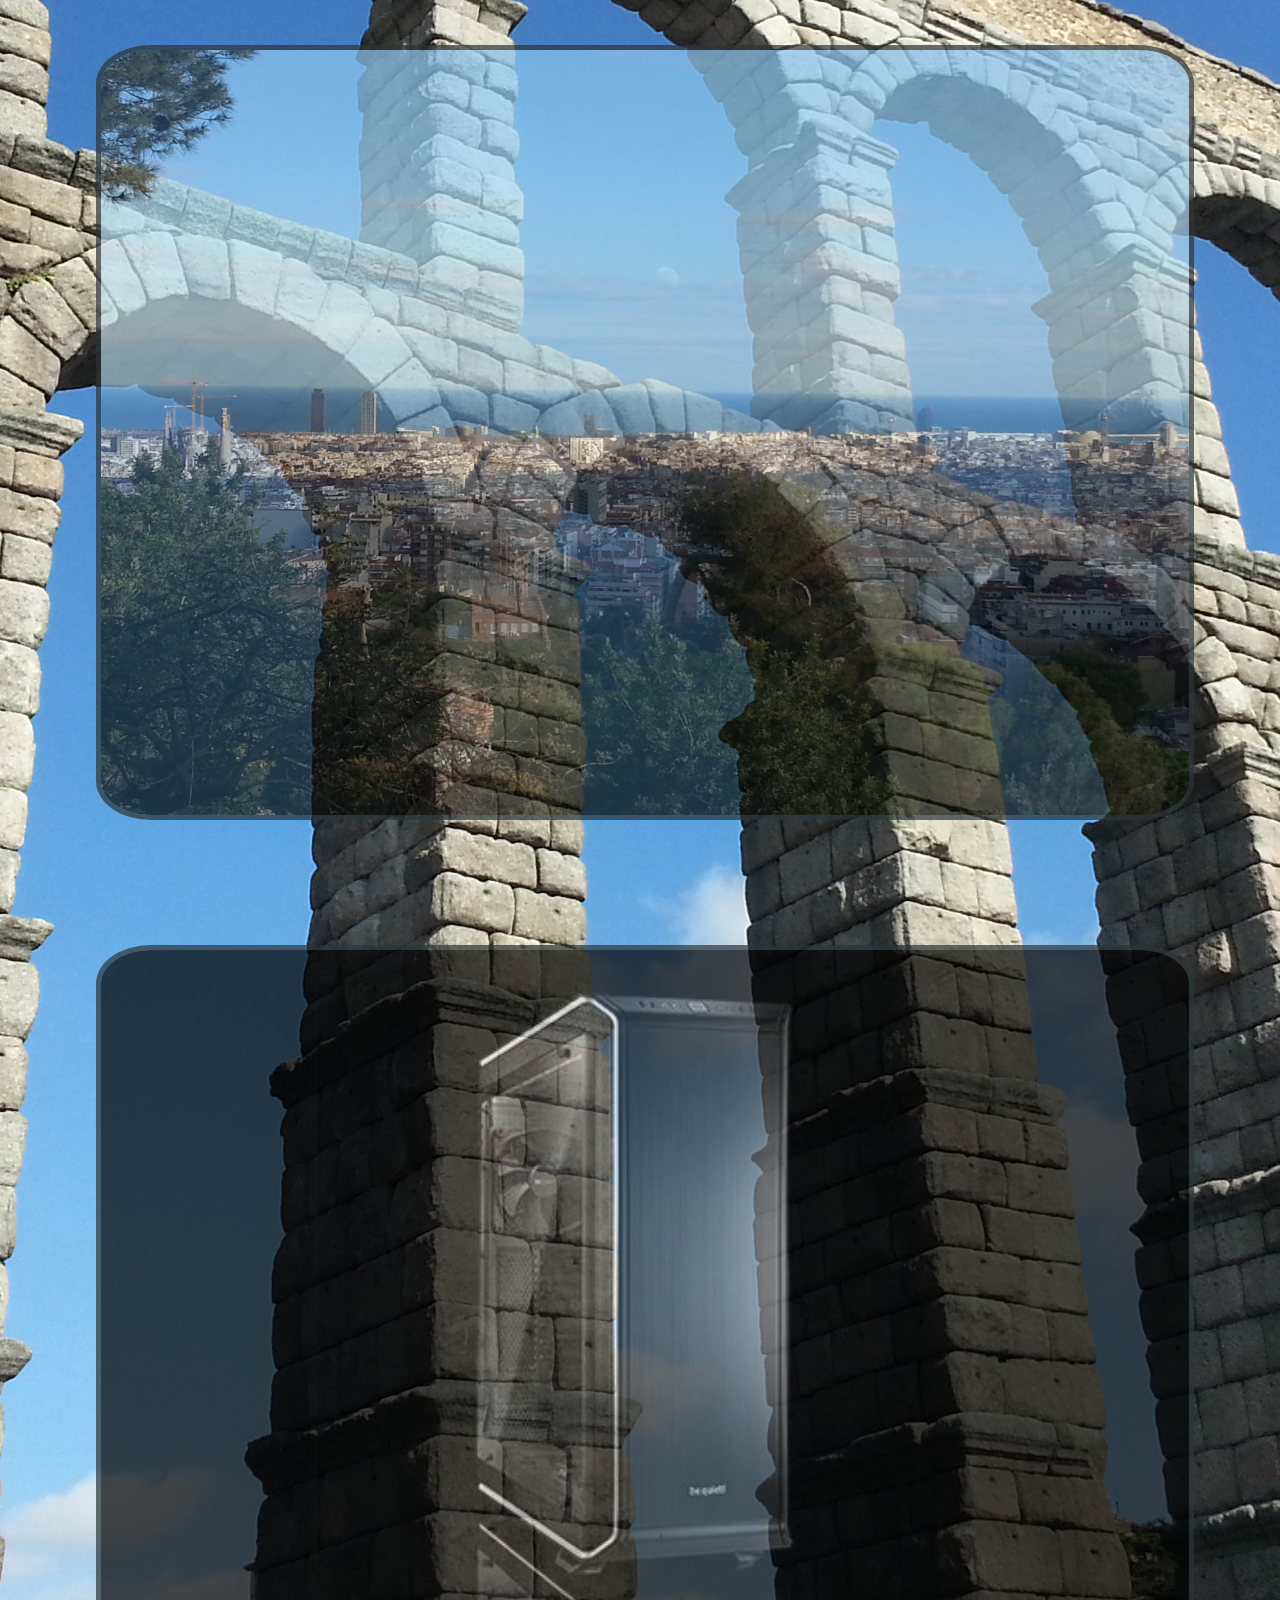
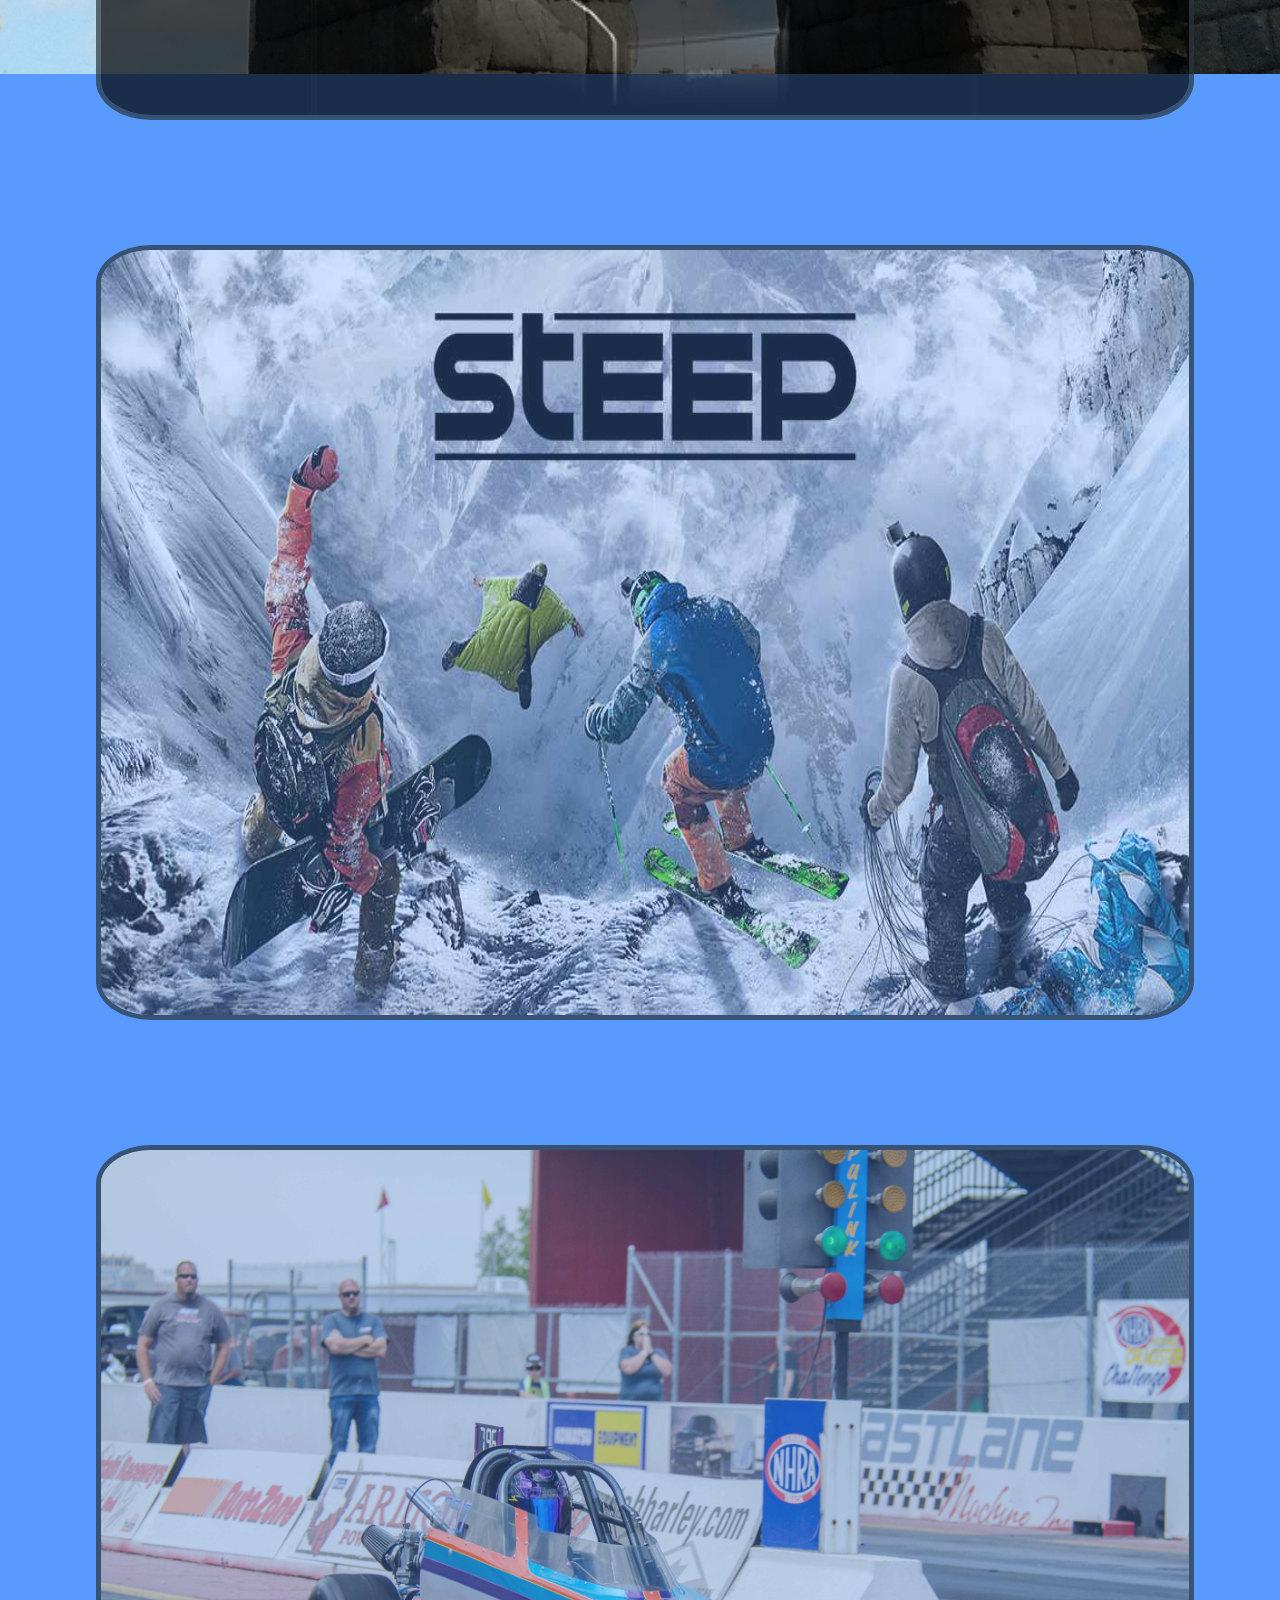
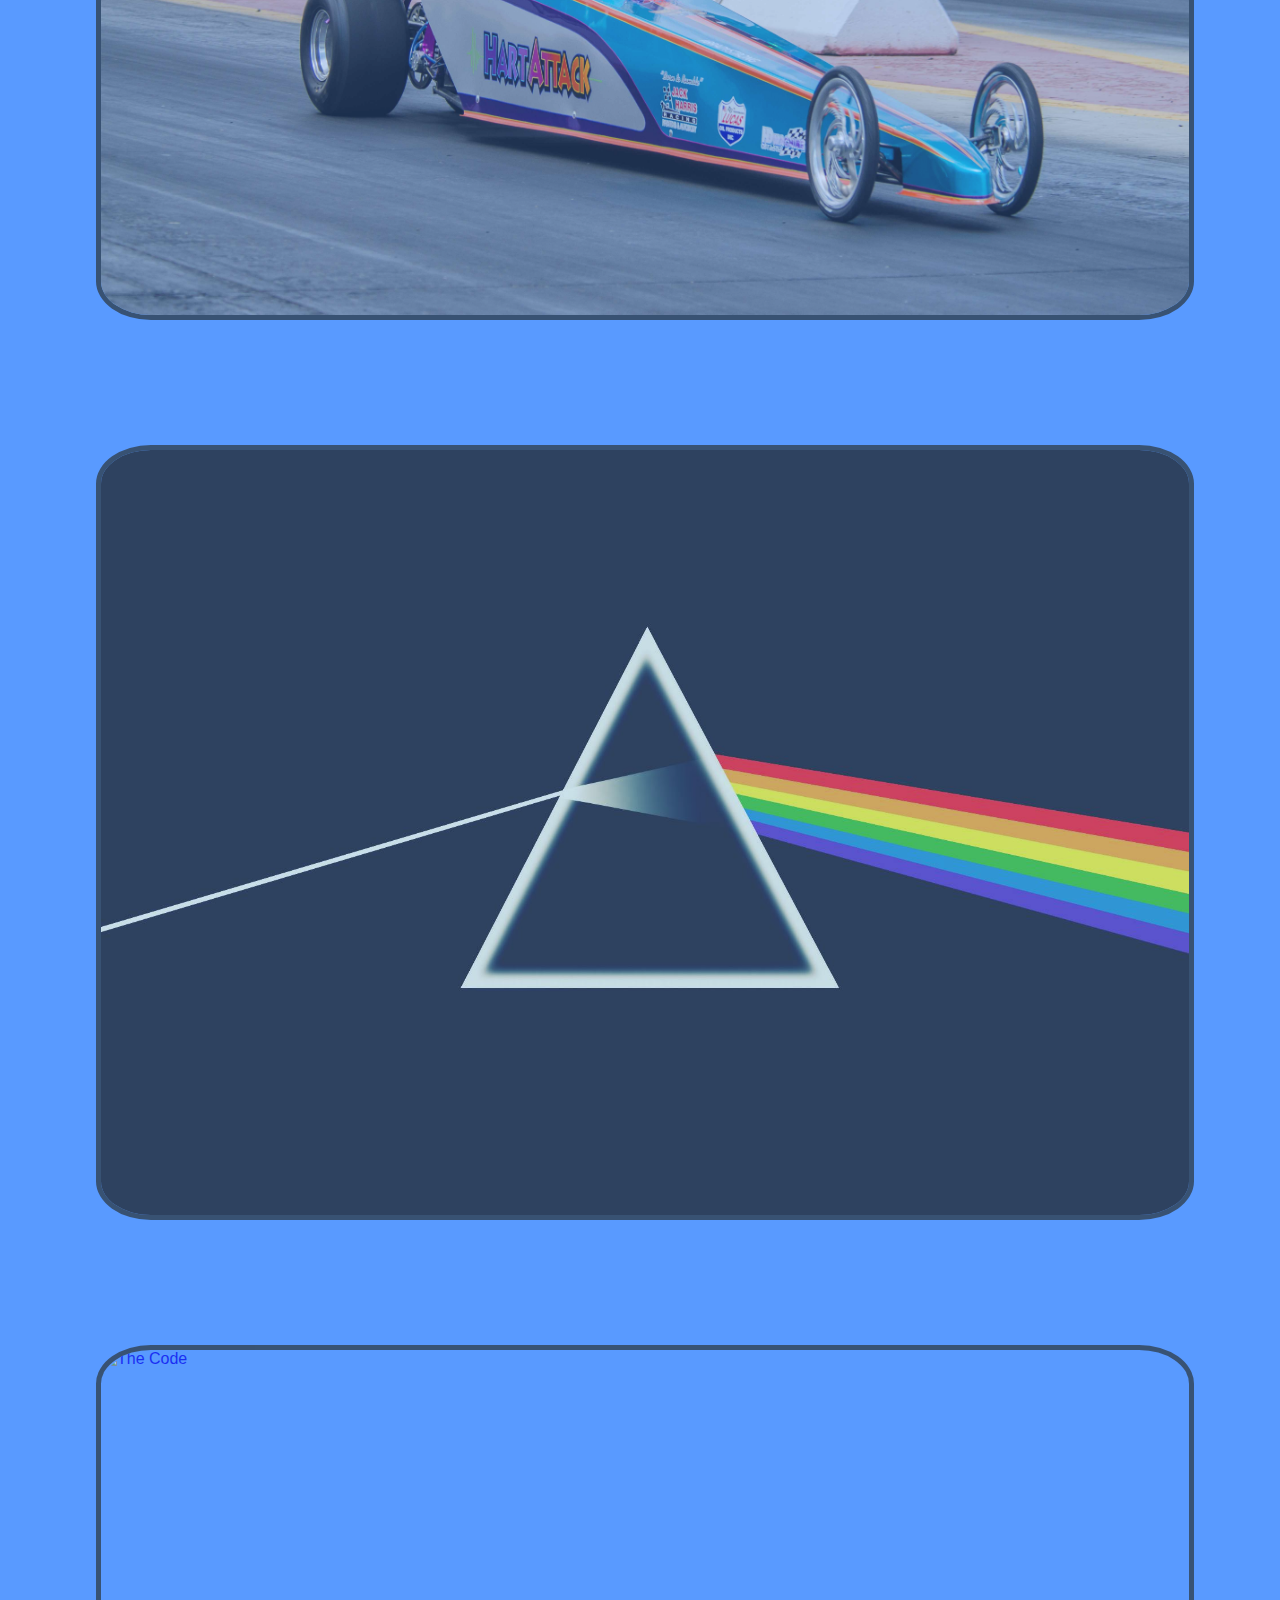
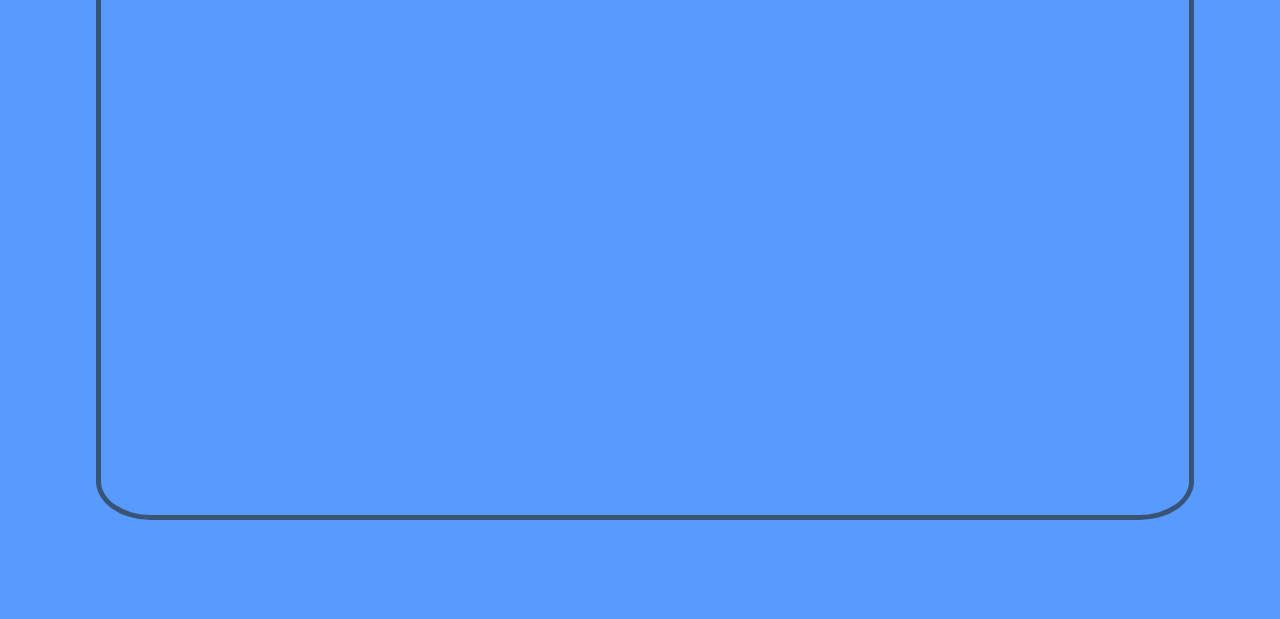
==== commit 5f9acc54: "work" ====
--- a/index.html
+++ b/index.html
@@ -9,7 +9,7 @@
 </head>
 
 <img src="Photos/Barcelona.jpg" alt="Photos from my spain trip" id="barcelona" title="Pictures from my Spain study abroad trip">
-<button onclick="scrollWin()" style="position:fixed;" id="scrolld">Click me to scroll vertically!</button>
+
 <br><br>
 <img src="Photos/darkbasepro900.jpg" alt="Computer Setup" id="darkbasepro900" title="Custom built pc setup">
 
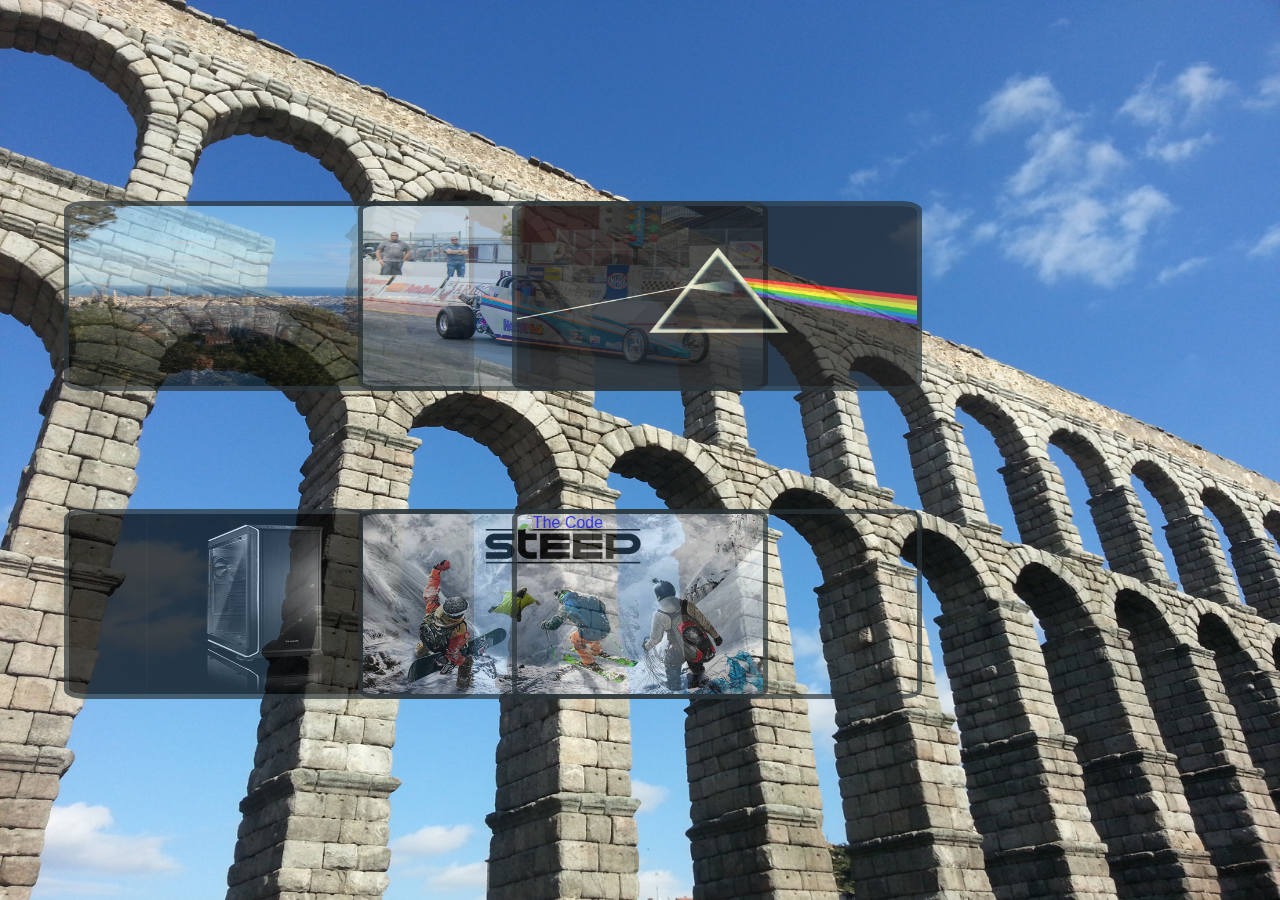
==== commit d08e90a2: "the good old looking website that looks way better than my old monstrosity" ====
--- a/index.html
+++ b/index.html
@@ -8,9 +8,10 @@
   <div class="container">
 </head>
 
+<img src="Photos/RomanAquaduct.jpg" alt="Background" id="RomanAquaduct">
+
 <img src="Photos/Barcelona.jpg" alt="Photos from my spain trip" id="barcelona" title="Pictures from my Spain study abroad trip">
 
-<br><br>
 <img src="Photos/darkbasepro900.jpg" alt="Computer Setup" id="darkbasepro900" title="Custom built pc setup">
 
 <img src="Photos/steep-ncsa-og-image.jpg" alt="Games I play" id="steep" title="Video games I play">
@@ -22,10 +23,6 @@
 <a href="https://dillanhart.github.io/dillanhart/code1">
   <img src="http://www.effectiveui.com/blog/wp-content/uploads/2016/01/html-css.jpg" alt="The Code" id="html" title="All of my code">
 </a>
-<img src="Photos/Barcelona.jpg" id="hidden">
-
-
-</script>
 
 </div>
 </html>
--- a/style.css
+++ b/style.css
@@ -3,26 +3,14 @@
 	padding: 0;
 }
 
-#hidden{
-	position: absolute;
-  opacity: 0;
-  transition: 0.1s;
-  left: 7.5%;
-  top: 600%;
-  height: 1%;
-  width: 85%;
-  border-radius: 5%;
-  border:5px solid rgb(43,53,57);
-	z-index: 47;
-}
 #barcelona{
 	position: absolute;
   opacity: 0.7;
   transition: 0.1s;
-  left: 7.5%;
-  top: 5%;
-  height: 85%;
-  width: 85%;
+  left: 5%;
+  top: 22.3%;
+  height: 20%;
+  width: 400px;
   border-radius: 5%;
   border:5px solid rgb(43,53,57);
 	z-index: 47;
@@ -32,186 +20,207 @@
     position: absolute;
     opacity: 1;
     transition: 0.1s;
-    left: 3%;
-		top: 3%;
-    height: 94%;
-    width: 94%;
-		z-index: 100;
-}
-
+    left: 4%;
+		bottom: 21.5%;
+    height: 21.5%;
+    width: 440px;
+		z-index: 100;
+}
 
 #darkbasepro900{
-	position: absolute;
-	opacity: 0.7;
-	transition: 0.1s;
-	left: 7.5%;
-	top: 105%;
-	height: 85%;
-	width: 85%;
-	border-radius: 5%;
-	border:5px solid rgb(43,53,57);
+  position: absolute;
+  opacity: 0.7;
+  transition: 0.1s;
+  left: 5%;
+  bottom: 22.3%;
+  height: 20%;
+  width: 400px;
+  border-radius: 5%;
+  border:5px solid rgb(43,53,57);
 	z-index: 47;
 }
 
 
 
 #darkbasepro900:hover {
-	position: absolute;
-	opacity: 1;
-	transition: 0.1s;
-	left: 3%;
-	top: 103%;
-	height: 94%;
-	width: 94%;
-	z-index: 100;
+    position: absolute;
+    opacity: 1;
+    transition: 0.1s;
+    left: 4%;
+		bottom: 21.5%;
+    height: 21.5%;
+    width: 440px;
+		z-index: 100;
 }
 
 #steep{
-	position: absolute;
-	opacity: 0.7;
-	transition: 0.1s;
-	left: 7.5%;
-	top: 205%;
-	height: 85%;
-	width: 85%;
-	border-radius: 5%;
-	border:5px solid rgb(43,53,57);
-	z-index: 47;
+  position: absolute;
+  opacity: 0.7;
+  transition: 0.1s;
+  left: 28%;
+  bottom: 22.3%;
+  height: 20%;
+  width: 400px;
+  border-radius: 5%;
+  border:5px solid rgb(43,53,57);
+	z-index: 48;
 }
 
 
 
 #steep:hover {
-	position: absolute;
-	opacity: 1;
-	transition: 0.1s;
-	left: 3%;
-	top: 203%;
-	height: 94%;
-	width: 94%;
-	z-index: 100;
+    position: absolute;
+    opacity: 1;
+    transition: 0.1s;
+    left: 27%;
+		bottom: 21.5%;
+    height: 21.5%;
+    width: 440px;
+		z-index: 100;
 }
 
 #dragracing{
-	position: absolute;
-	opacity: 0.7;
-	transition: 0.1s;
-	left: 7.5%;
-	top: 305%;
-	height: 85%;
-	width: 85%;
-	border-radius: 5%;
-	border:5px solid rgb(43,53,57);
-	z-index: 47;
+  position: absolute;
+  opacity: 0.7;
+  transition: 0.1s;
+  left: 28%;
+  top: 22.3%;
+  height: 20%;
+  width: 400px;
+  border-radius: 5%;
+  border:5px solid rgb(43,53,57);
+	z-index: 49;
 }
 
 
 
 #dragracing:hover {
-	position: absolute;
-	opacity: 1;
-	transition: 0.1s;
-	left: 3%;
-	top: 303%;
-	height: 94%;
-	width: 94%;
-	z-index: 100;
+    position: absolute;
+    opacity: 1;
+    transition: 0.1s;
+    left: 27%;
+		top: 21.5%;
+    height: 21.5%;
+    width: 440px;
+		z-index: 100;
 }
 
 #darkside{
-	position: absolute;
-	opacity: 0.7;
-	transition: 0.1s;
-	left: 7.5%;
-	top: 405%;
-	height: 85%;
-	width: 85%;
-	border-radius: 5%;
-	border:5px solid rgb(43,53,57);
-	z-index: 47;
+  position: absolute;
+  opacity: 0.7;
+  transition: 0.1s;
+  right: 28%;
+  top: 22.3%;
+  height: 20%;
+  width: 400px;
+  border-radius: 5%;
+  border:5px solid rgb(43,53,57);
+			z-index: 50;
 }
 
 #darkside:hover {
-	position: absolute;
-	opacity: 1;
-	transition: 0.1s;
-	left: 3%;
-	top: 403%;
-	height: 94%;
-	width: 94%;
-	z-index: 100;
+    position: absolute;
+    opacity: 1;
+    transition: 0.1s;
+    right: 27%;
+		top: 21.5%;
+    height: 21.5%;
+    width: 440px;
+		z-index: 100;
 }
 #html{
-	position: absolute;
-	opacity: 0.7;
-	transition: 0.1s;
-	left: 7.5%;
-	top: 505%;
-	height: 85%;
-	width: 85%;
-	border-radius: 5%;
-	border:5px solid rgb(43,53,57);
-	z-index: 47;
-}
-
+  position: absolute;
+  opacity: 0.7;
+  transition: 0.1s;
+  right: 28%;
+  bottom: 22.3%;
+  height: 20%;
+  width: 400px;
+  border-radius: 5%;
+  border:5px solid rgb(43,53,57);
+			z-index: 50;
+}
 
 #html:hover {
-	position: absolute;
-	opacity: 1;
-	transition: 0.1s;
-	left: 3%;
-	top: 503%;
-	height: 94%;
-	width: 94%;
-	z-index: 100;
+    position: absolute;
+    opacity: 1;
+    transition: 0.1s;
+    right: 27%;
+		bottom: 21.5%;
+    height: 21.5%;
+    width: 440px;
+		z-index: 100;
 }
 
 #tony{
-	position: absolute;
-	opacity: 0.7;
-	transition: 0.1s;
-	left: 7.5%;
-	top: 605%;
-	height: 85%;
-	width: 85%;
-	border-radius: 5%;
-	border:5px solid rgb(43,53,57);
-	z-index: 47;
-}
+	opacity: 0; transition: opacity 2s;
+  position: absolute;
+  opacity: 0.7;
+  transition: 0.1s;
+  right: 5%;
+  bottom: 22.3%;
+  height: 20%;
+  width: 400px;
+  border-radius: 5%;
+  border:5px solid rgb(43,53,57);
+	z-index: 46;
 }
 
 
 
 #tony:hover {
-	position: absolute;
-	opacity: 1;
-	transition: 0.1s;
-	left: 3%;
-	top: 603%;
-	height: 94%;
-	width: 94%;
-	z-index: 100;
-}
-
-
-
-html, body {
-	height: 100%;
-	width: 100%;
-}
+    position: absolute;
+    opacity: 1;
+    transition: 0.1s;
+    right: 4%;
+		bottom: 21.5%;
+    height: 21.5%;
+    width: 440px;
+		z-index: 100;
+}
+
+#credits{
+	opacity: 0; transition: opacity 2s;
+  position: absolute;
+  opacity: 0.7;
+  transition: 0.1s;
+  right: 5%;
+  top: 22.3%;
+  height: 20%;
+  width: 400px;
+  border-radius: 5%;
+  border:5px solid rgb(43,53,57);
+	z-index: 46;
+}
+
+
+
+#credits:hover {
+    position: absolute;
+    opacity: 1;
+    transition: 0.1s;
+    right: 4%;
+		top: 21.5%;
+    height: 21.5%;
+    width: 440px;
+		z-index: 100;
+}
+
+#RomanAquaduct{
+  position: absolute;
+  z-index: -1;
+  width:100%;
+  height:100%;
+  top: 0%;
+  left: 0%;
+  opacity: 1;
+}
+
 
 body {
-  background-image: url(Photos/RomanAquaduct.jpg);
-  background-repeat: no-repeat;
-  background-attachment: fixed;
-  background-position: center;
-	align-items: center;
   background-color: rgba(0,100,255,0.65);
-	display: flex;
 	font-family: 'Raleway', sans-serif;
-	flex-direction: column;
-	justify-content: center;
-overflow: visible;
+	overflow: scroll;
 }
 
 
